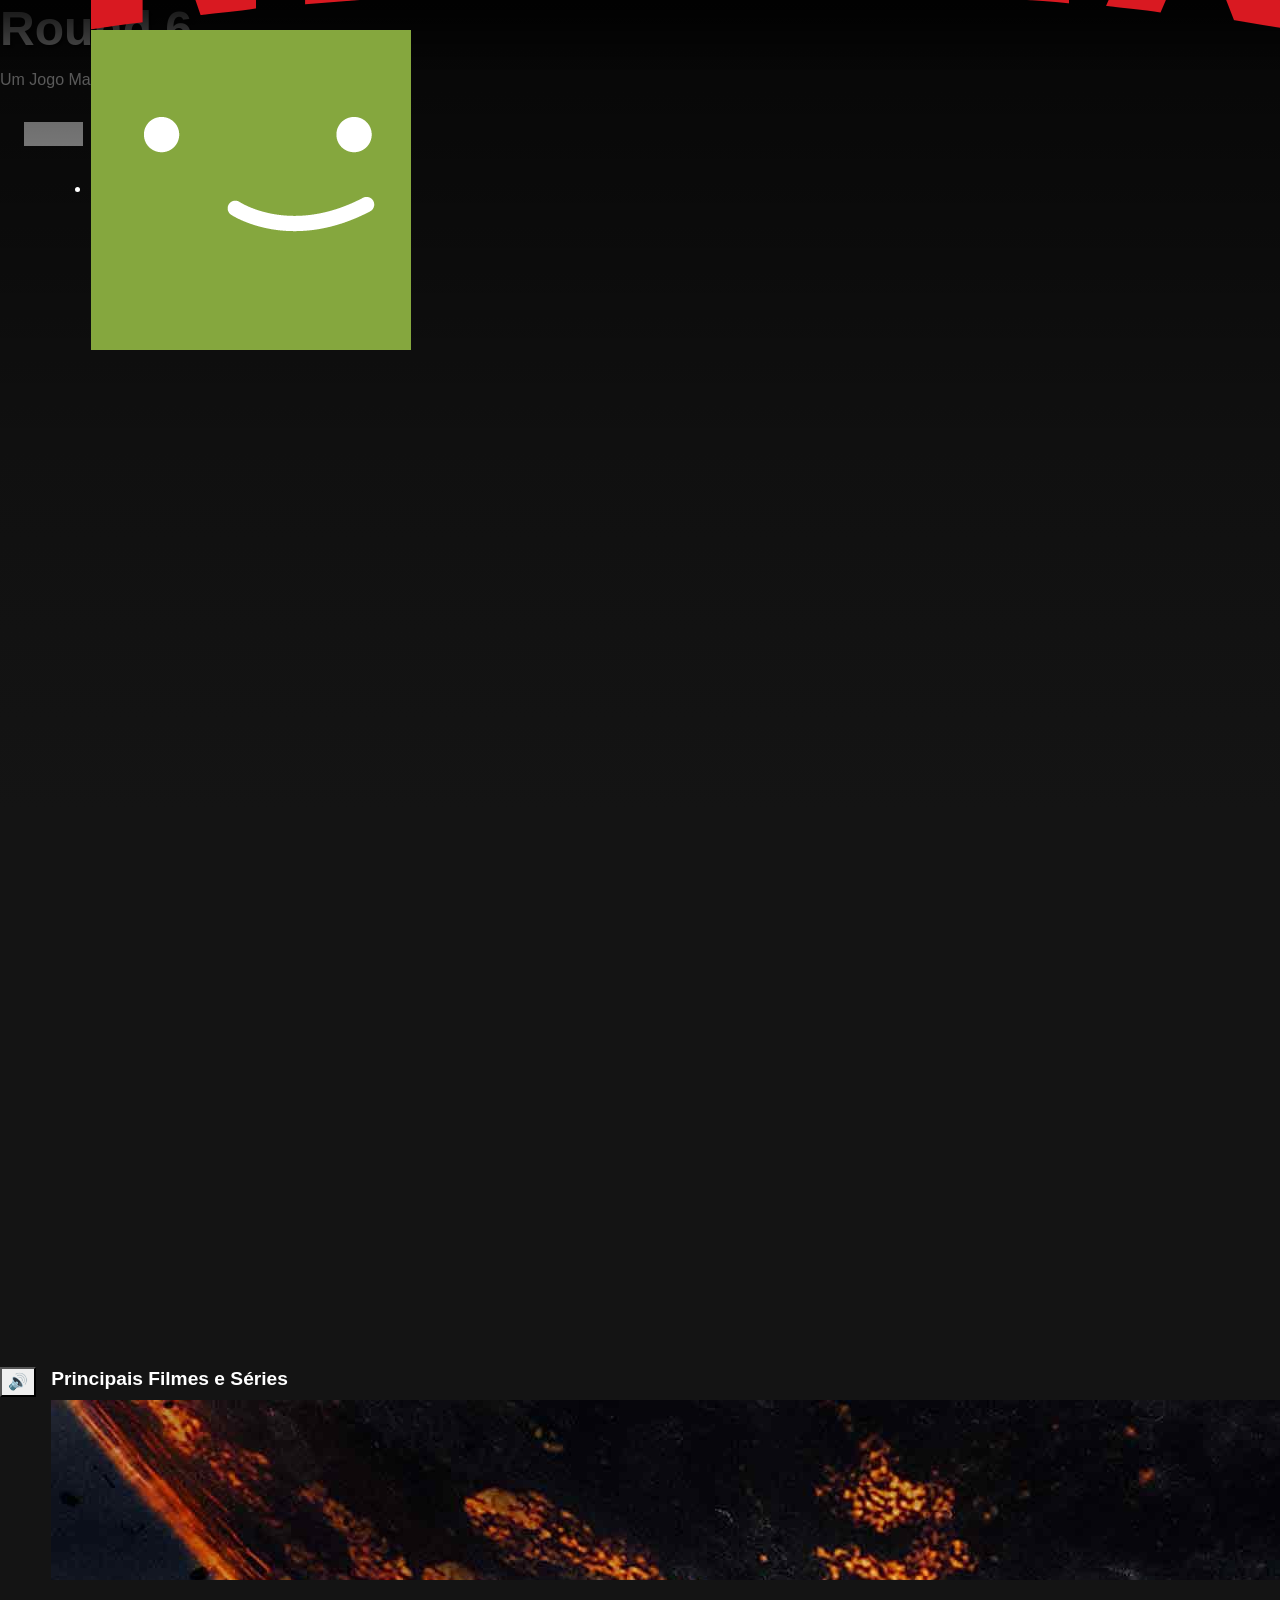
==== design_moderno_layout_3/index.html @ 36f43e3b "preparando para criar pagina raiz" ====
<!DOCTYPE html>
<html lang="pt-br">

<head>
    <link rel="stylesheet" href="https://stackpath.bootstrapcdn.com/bootstrap/4.1.3/css/bootstrap.min.css"
        integrity="sha384-MCw98/SFnGE8fJT3GXwEOngsV7Zt27NXFoaoApmYm81iuXoPkFOJwJ8ERdknLPMO" crossorigin="anonymous">
    <!-- LINHA ACIMA É O EFEITO BOOTSTRAP PARA O MENU DA PARTE DE BAIXO QUE LINKA PARA OUTROS FILMES-->
    <meta charset="UTF-8">
    <meta name="viewport" content="width=device-width, initial-scale=1.0">
    <title>NetFlix do Val</title>
    <link rel="stylesheet" href="style.css">
</head>

<body>

    <audio src="audio/tudum-netflix-sound.mp3" class="audio"></audio>

    <header class="navbar-netflix">
        <ul>
            <li><img src="img/logo.png" class="img-topo"></li>
            <li><img src="img/avatar.png" class="img-topo"></li>
        </ul>
    </header>

    <main class="hero-container">
        
        <h1 class="hero-title">Round 6</h1>
        
        <p class="hero-description">Um Jogo Macabro, criado por uma galera mt loka.</p>
    
        <div class="btn-container">
            <div class="btn-netflix">    
                <a class="btn-play">Assistir</a>
                <a class="btn-info">Mais Informações</a>
            </div>
        </div>
    </main>

    <video src="video/round6.mp4" class="hero-video" autoplay muted loop ></video>
    <div class="hero-overlay"></div>

    <button class="botao-som">🔊</button>


<!--ANTES CARROSSEL, E AGORA UMA FILEIRA DE FILMES, QUE ROLA AUTOMATICAMENTE-->

    <div class="row-container">
       
        <h2 class="row-title">Principais Filmes e Séries</h2>

        <div class="row-cards"> 
            <div class="movie-card">
                <img src="img/moonfall.jpg">
                <img src="img/hunter.jpg">
                <img src="img/f1.jpg">
                <img src="img/chokehold.jpg">
                <img src="img/abyss.jpg">
                <img src="img/jaula.jpg">
            </div>

        </div>

    <!--   
        <a class="carousel-control-prev" href="#carouselExampleIndicators" role="button" data-slide="prev">
            BOTÃO DO TIPO "LINK" PARA SELECIONAR OS ITENS ANTERIORES DO CARROSSEL
            <span class="carousel-control-prev-icon" aria-hidden="true"></span>
            TAG PARA ESTILIZAR O BOTÃO/LINK, NESSE CASO, PARA ESCONDER O NOME 
            <span class="sr-only">Anterior</span>
           TAG PARA ESTILIZAR O BOTÃO/LINK, NESSE CASO, DIZER QUAL A FUNÇÃO DELE
        </a>
        <a class="carousel-control-next" href="#carouselExampleIndicators" role="button" data-slide="next">
            MESMA COISA DO ANTERIOR, MAS COM A FUNÇÃO DE AVANÇAR OS ITENS DO CARROSSEL
            <span class="carousel-control-next-icon" aria-hidden="true"></span>
            <span class="sr-only">Próximo</span>
        </a>
    -->
    </div>


    <div class="modal">
        <!--DIV COM DETALHES DO FILME/SERIE DA CAPA DA PAGINA, DEPOIS, QUE O USUÁRIO CLICAR NO BOTÃO "MAIS INFORMAÇÕES"-->
        <div class="modal-conteudo">
            <h2>Round 6</h2>
            <p>A série Round 6 é uma ficção sul-coreana original da Netflix que conta a história de um grupo de pessoas
                que aceitam um convite para participar de um jogo mortal de sobrevivência:
            </p>
            <p>Genero: Terror Ação Suspense</p>
            <p>Ano de Lançamento: 2021</p>
        </div>
    </div>

   

    <script src="scripts.js">

    </script>
</body>

</html>
---- design_moderno_layout_3/style.css ----
/*EFEITO NOS ELEMENTOS DE DESCRIÇÃO(INFORMAÇÕES) - (TAGS: H1, H2, P) - DO FILME/SERIE PRINCIPAL DA CAPA DA PAGINA*/
@import url('https://fonts.googleapis.com/css2?family=Kablammo&display=swap');

/* Reset simples para consistência */
body {
    background-color: #141414;
    /* Preto oficial Netflix */
    color: #fff;
    font-family: 'Helvetica Neue', Helvetica, Arial, sans-serif;
    margin: 0;
    overflow-x: hidden;
}

/* Header Transparente com Degradê */
.navbar-netflix {
    position: fixed;
    top: 0;
    width: 100%;
    height: 70px;
    background: linear-gradient(180deg, rgba(0, 0, 0, 0.7) 10%, transparent);
    display: flex;
    justify-content: space-between;
    align-items: center;
    padding: 0 4%;
    z-index: 10;
}




/* Área Principal (Hero/Destaque com Vídeo) */

/*  [MAIN-BOX OU CAPA]  */
.hero-container {
    position: relative;
    height: 80vh;
    /* Ocupa 80% da altura da tela */
    width: 100%;
}

/*  [CAPA-TITULO <h1>]  */
.hero-title {
    font-size: 3rem;
    font-weight: 800;
    margin-bottom: 10px;
    text-shadow: 2px 2px 4px rgba(0, 0, 0, 0.6);
}

/*  [CAPA-DESCRIÇÃO <p>]  */
.hero-description {
    font-size: 1rem;
    max-width: 500px;
    margin-bottom: 20px;
    color: #e5e5e5;
}



/* [NOVA <div> PARA OS BOTÕES/LINK] */
.btn-container {
    display: flex;
    gap: 12px;
}

/* [CUSTOMIZAC_BOTOES/LINK] - UMA <div> DENTRO DA OUTRA */
.btn-netflix {
    padding: 10px 24px;
    border-radius: 4px;
    font-weight: bold;
    font-size: 1rem;
    border: none;
    cursor: pointer;
    display: flex;
    align-items: center;
    gap: 8px;
}

/* [LINK-ASSISTIR <a>] */
.btn-play {
    background-color: #ffffff;
    color: #000;
}

.btn-play:hover {
    background-color: rgba(255, 255, 255, 0.75);
}

/* [LINK-INFO <a>] */
.btn-info {
    background-color: rgba(109, 109, 110, 0.7);
    color: #fff;
}

.btn-info:hover {
    background-color: rgba(109, 109, 110, 0.4);
}



/* [VIDEO]  */
.hero-video {
    width: 100%;
    height: 100%;
    object-fit: cover;
}

/* Degradê escuro sobre o vídeo para dar leitura ao texto */
/* Obs.: Criar uma <div> para o efeito do video, com “class = hero-overlay” */

/* [EFEITO VIDEO]  */
.hero-overlay {
    position: absolute;
    inset: 0;
    background: linear-gradient(0deg, #141414 10%, rgba(0, 0, 0, 0.2) 50%, rgba(0, 0, 0, 0.7) 100%);
    display: flex;
    flex-direction: column;
    justify-content: flex-end;
    padding: 0 4% 40px 4%;
}




/* [CARROSEL] */

/* Fileira de Filmes com Scroll Horizontal Nativo (Igual ao App da Netflix) */
/* Fileira em Inglês é “row”, por isso será adotado */

/* [CAROUSEL SLIDE > fileira-container ] */
.row-container {
    padding: 0 0 20px 4%;
    margin-top: -30px;
    /* Sobrepõe levemente o gradiente do hero */
    position: relative;
    z-index: 5;
}

/* [TITULO-CARROSEL > fileira-titulo] */
.row-title {
    font-size: 1.2rem;
    font-weight: 700;
    margin-bottom: 10px;
}


/* Lista horizontal deslizável */

/* Uma <div> para todas as imagens [CAROUSEL-INNER > fileira-cards] */
.row-cards {
    display: flex;
    gap: 8px;
    overflow-x: auto;
    scroll-behavior: smooth;
    padding-bottom: 10px;
}

/* Esconde a barra de scroll padrão mantendo a funcionalidade de deslizar */
.row-cards::-webkit-scrollbar {
    display: none;
}




/* Class para todas as imagens do Carrossel [CAROUSEL-ITEM > card-filme] */

.movie-card {
    min-width: 120px;
    height: 170px;
    border-radius: 4px;
    object-fit: cover;
    transition: transform 0.3s ease;
    cursor: pointer;
}

.movie-card :hover {
    transform: scale(1.08);
}



/* [RESPONSIVO] */

/* Ajustes Responsivos para Telas de Smartphones */


@media (max-width: 600px) {
    .hero-container {
        height: 65vh;
    }

    .hero-title {
        font-size: 2rem;
    }

    .hero-description {
        font-size: 0.85rem;
        display: -webkit-box;
        -webkit-line-clamp: 2;
        line-clamp: 2; /* 👈 Adicione esta linha para limpar o aviso do VS Code */
        -webkit-box-orient: vertical;
        overflow: hidden;
    }

    .btn-netflix {
        font-size: 0.85rem;
        padding: 8px 16px;
    }

    .movie-card {
        min-width: 100px;
        height: 140px;
    }
}
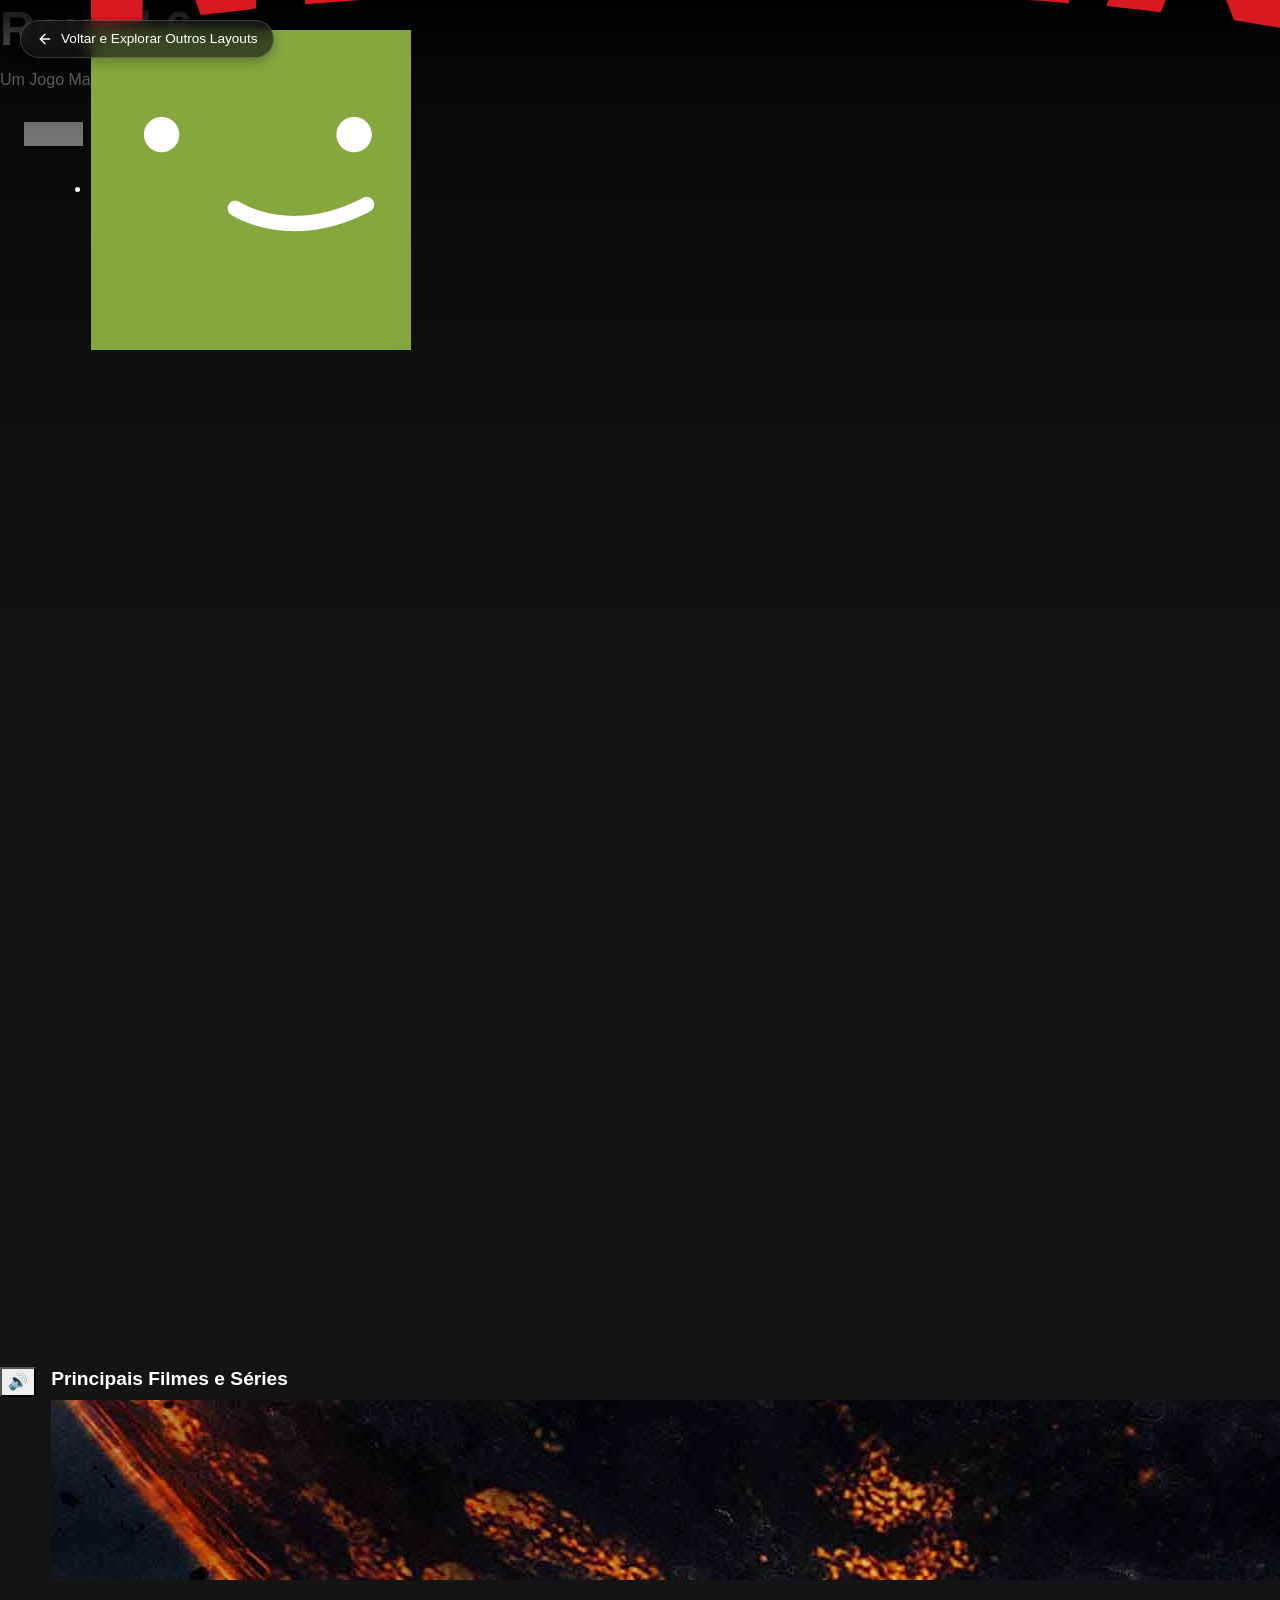
==== commit 40ec18b2: "Adicionado botão voltar em todos os layouts" ====
--- a/design_moderno_layout_3/index.html
+++ b/design_moderno_layout_3/index.html
@@ -12,6 +12,15 @@
 </head>
 
 <body>
+
+        <!-- Botão discreto para retornar à capa do Netflix -->
+<a href="../index.html" class="btn-back-home" title="Voltar para a seleção de layouts">
+  <svg xmlns="http://www.w3.org/2000/svg" width="16" height="16" viewBox="0 0 24 24" fill="none" stroke="currentColor" stroke-width="2" stroke-linecap="round" stroke-linejoin="round">
+    <line x1="19" y1="12" x2="5" y2="12"></line>
+    <polyline points="12 19 5 12 12 5"></polyline>
+  </svg>
+  <span>Voltar e Explorar Outros Layouts</span>
+</a>
 
     <audio src="audio/tudum-netflix-sound.mp3" class="audio"></audio>
 
--- a/design_moderno_layout_3/style.css
+++ b/design_moderno_layout_3/style.css
@@ -197,7 +197,8 @@
         font-size: 0.85rem;
         display: -webkit-box;
         -webkit-line-clamp: 2;
-        line-clamp: 2; /* 👈 Adicione esta linha para limpar o aviso do VS Code */
+        line-clamp: 2;
+        /* 👈 Adicione esta linha para limpar o aviso do VS Code */
         -webkit-box-orient: vertical;
         overflow: hidden;
     }
@@ -211,4 +212,70 @@
         min-width: 100px;
         height: 140px;
     }
+}
+
+
+
+
+/* Botão Discreto de Voltar */
+.btn-back-home {
+    position: fixed;
+    top: 20px;
+    left: 20px;
+    z-index: 9999;
+    /* Garante que fique acima de todos os elementos da página */
+
+    display: inline-flex;
+    align-items: center;
+    gap: 8px;
+
+    padding: 8px 16px;
+    border-radius: 20px;
+    /* Formato pílula elegante */
+
+    font-family: -apple-system, BlinkMacSystemFont, 'Segoe UI', Roboto, sans-serif;
+    font-size: 0.85rem;
+    font-weight: 500;
+    text-decoration: none;
+
+    /* Visual sutil com transparência (efeito Glassmorphism) */
+    color: #ffffff;
+    background-color: rgba(20, 20, 20, 0.65);
+    border: 1px solid rgba(255, 255, 255, 0.18);
+    backdrop-filter: blur(8px);
+    /* Efeito de vidro fosco */
+
+    box-shadow: 0 4px 12px rgba(0, 0, 0, 0.25);
+    transition: all 0.3s ease;
+}
+
+/* Ícone do botão */
+.btn-back-home svg {
+    transition: transform 0.3s ease;
+}
+
+/* Efeito ao passar o mouse (Hover) */
+.btn-back-home:hover {
+    background-color: rgba(255, 255, 255, 0.95);
+    color: #141414;
+    /* Inverte a cor para dar destaque */
+    border-color: #ffffff;
+    box-shadow: 0 6px 16px rgba(0, 0, 0, 0.4);
+    transform: translateY(-2px);
+    /* Eleva levemente */
+}
+
+.btn-back-home:hover svg {
+    transform: translateX(-3px);
+    /* A setinha dá um leve salto para a esquerda */
+}
+
+/* Ajuste para telas pequenas (Celulares) */
+@media (max-width: 768px) {
+    .btn-back-home {
+        top: 12px;
+        left: 12px;
+        padding: 6px 12px;
+        font-size: 0.75rem;
+    }
 }
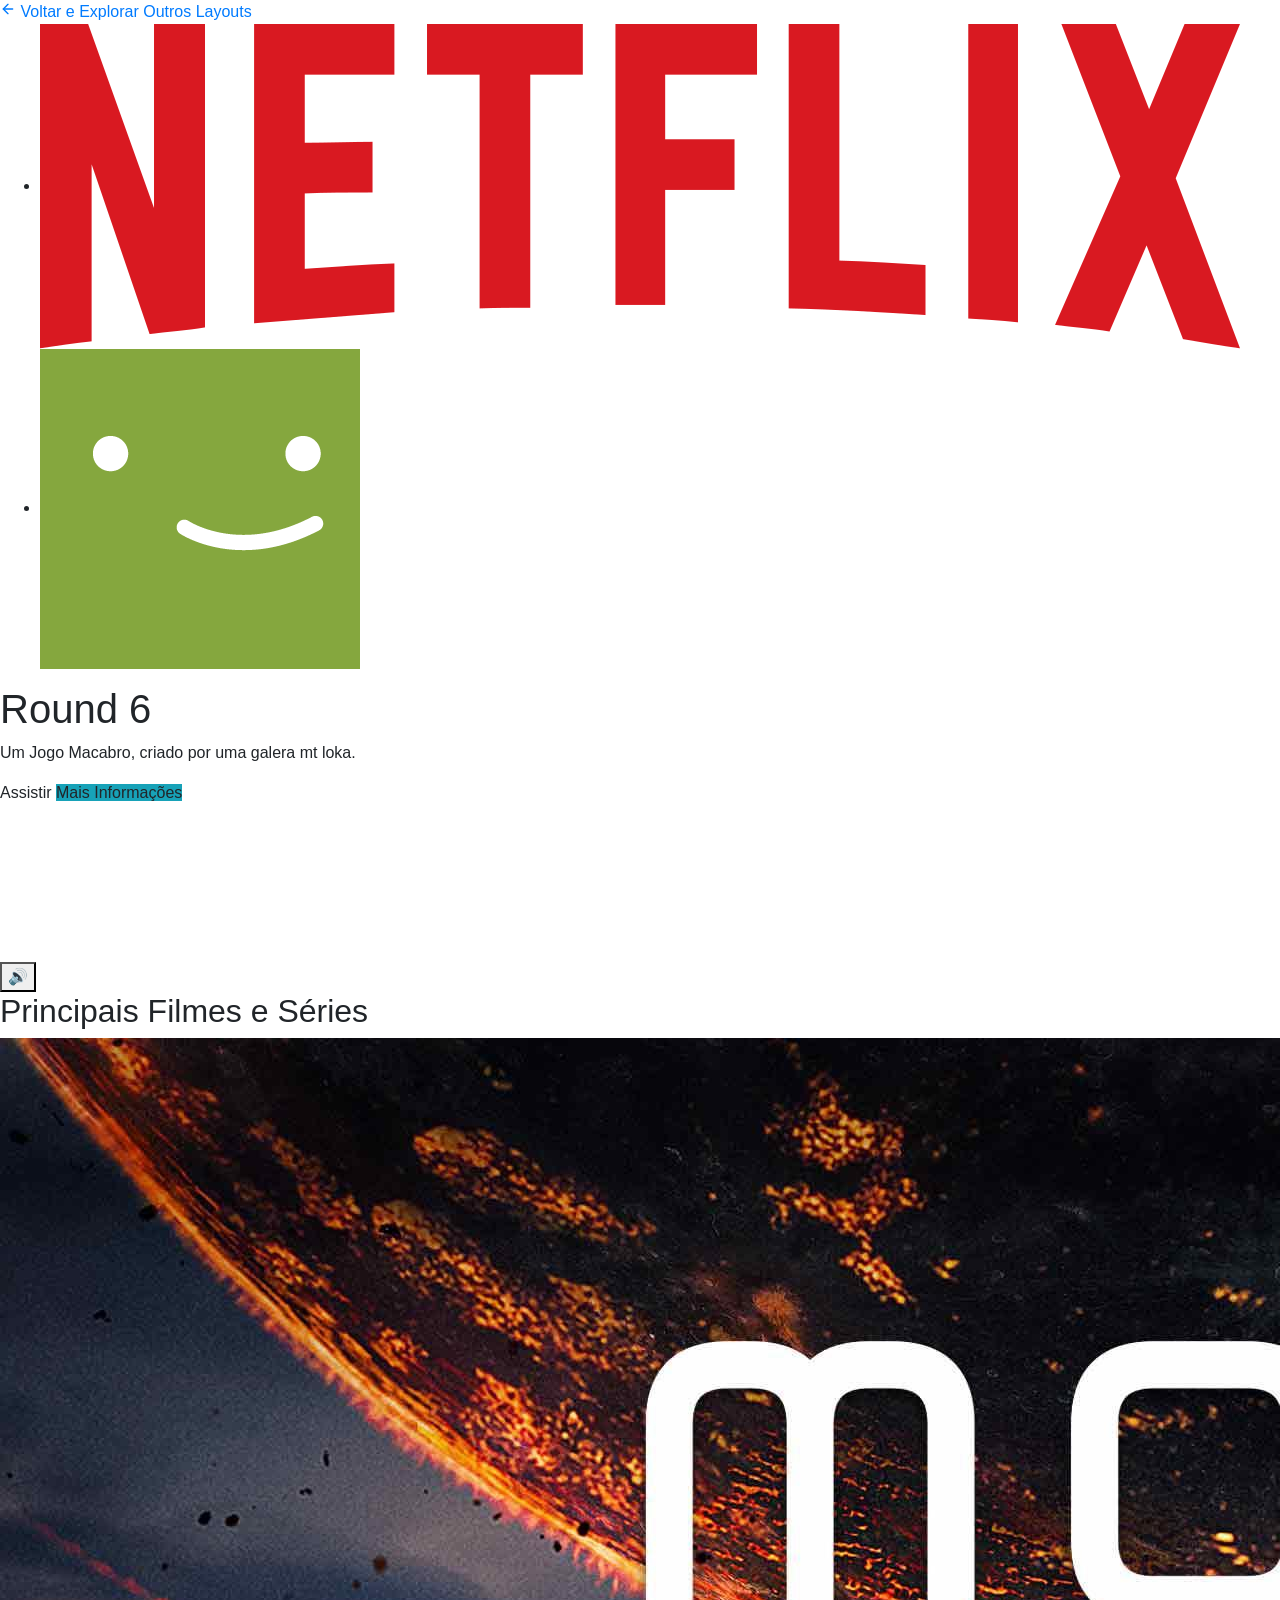
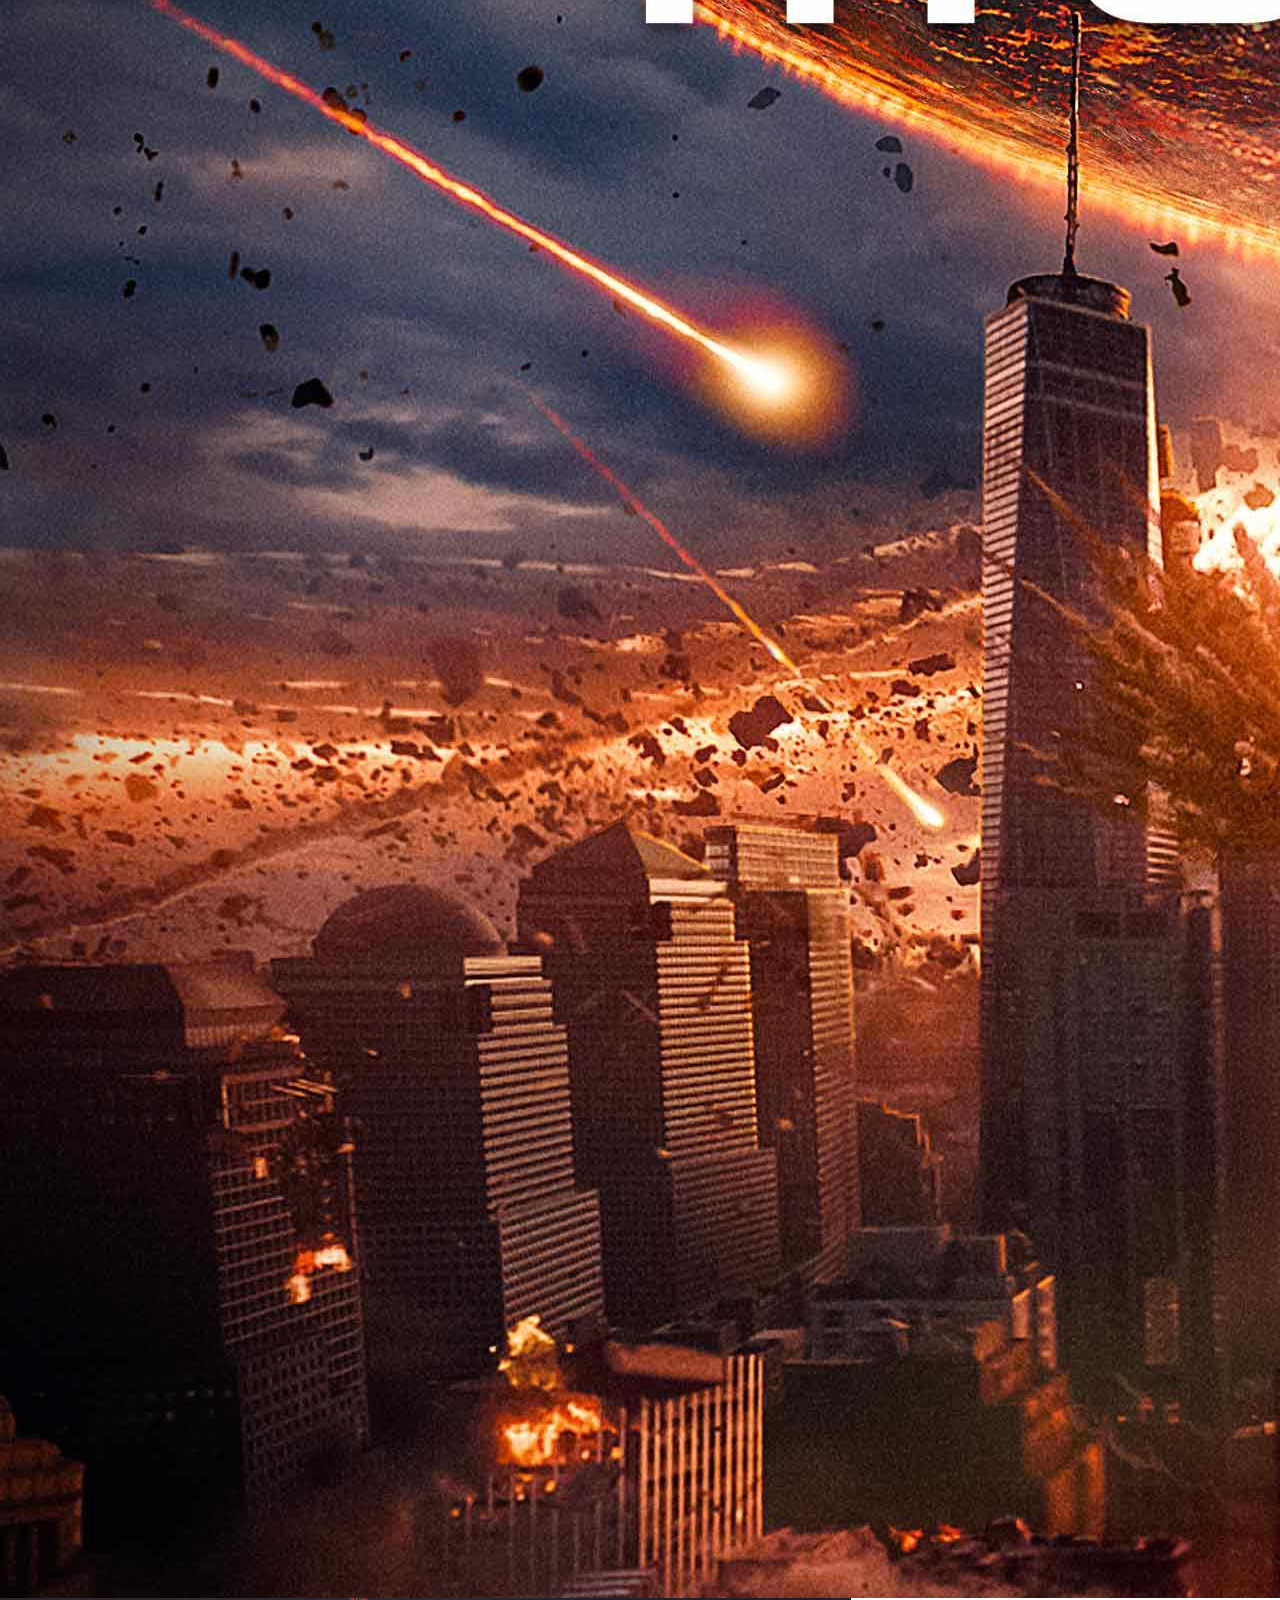
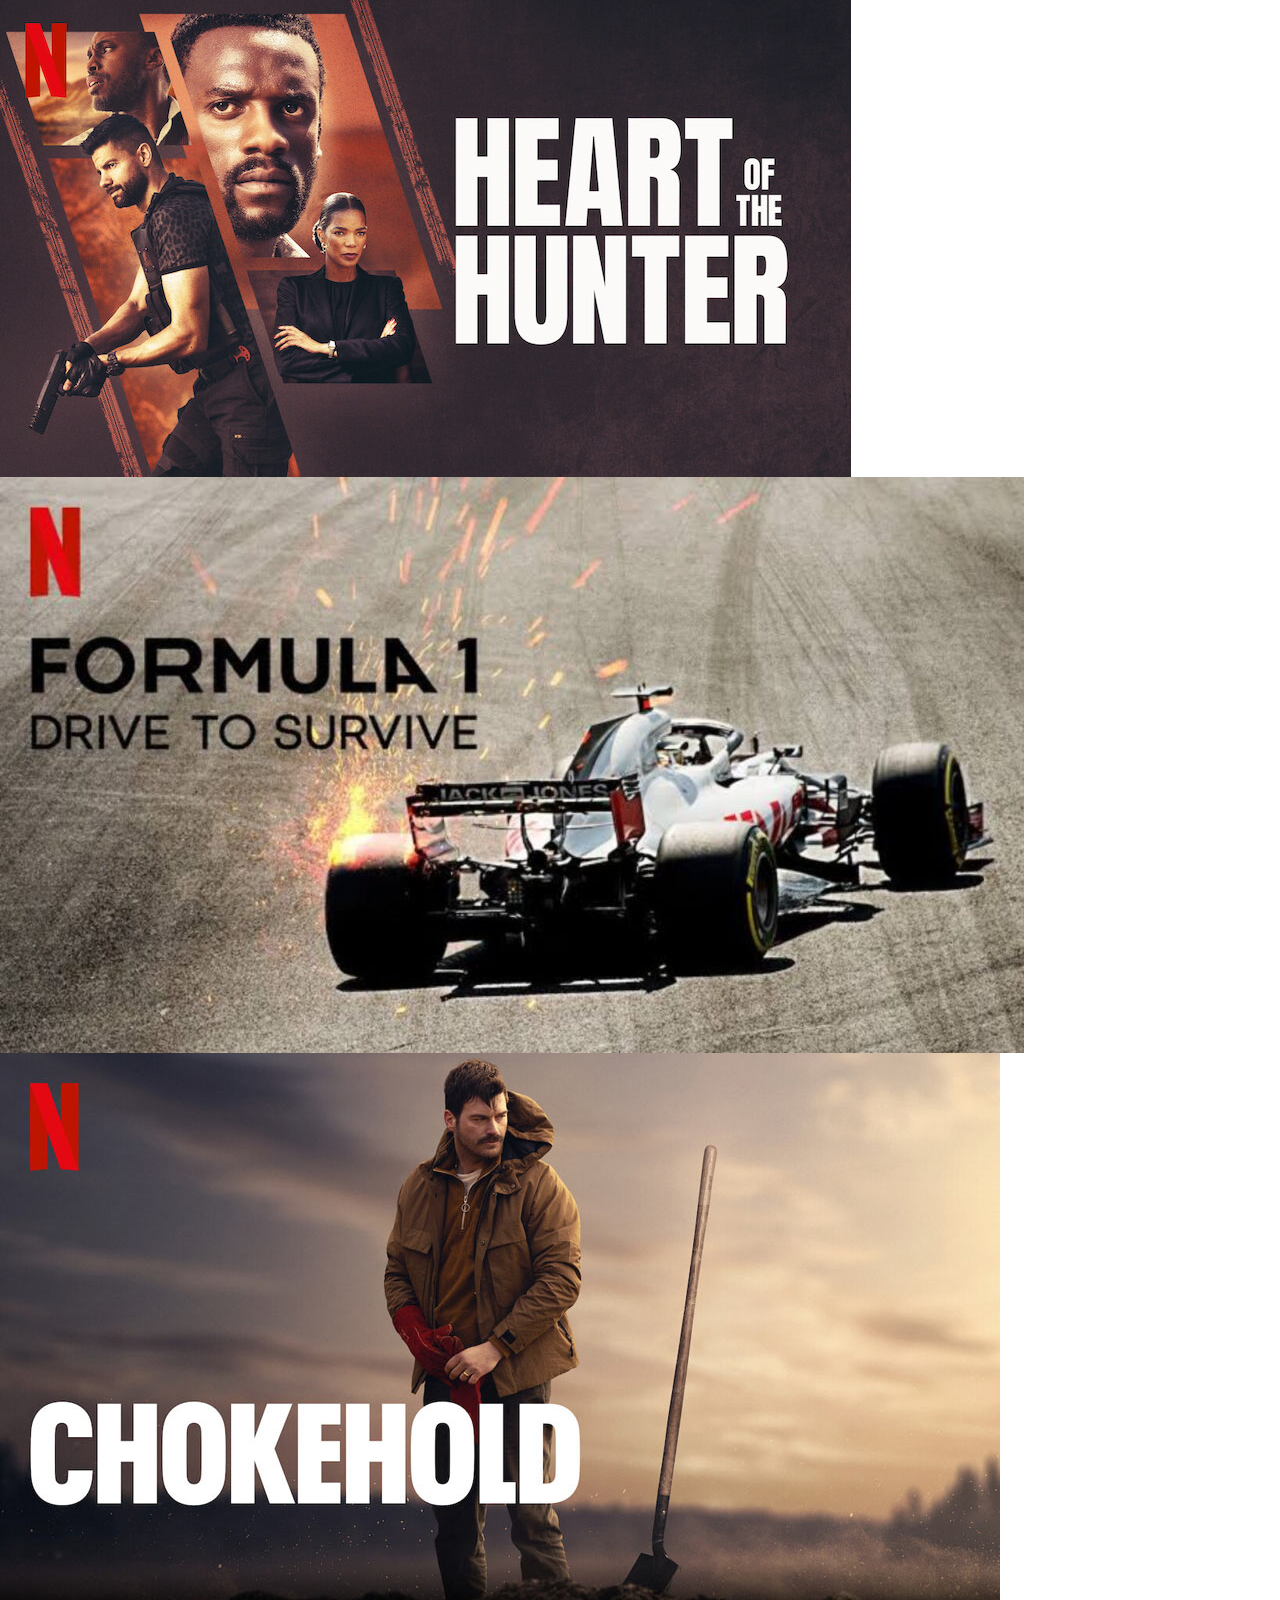
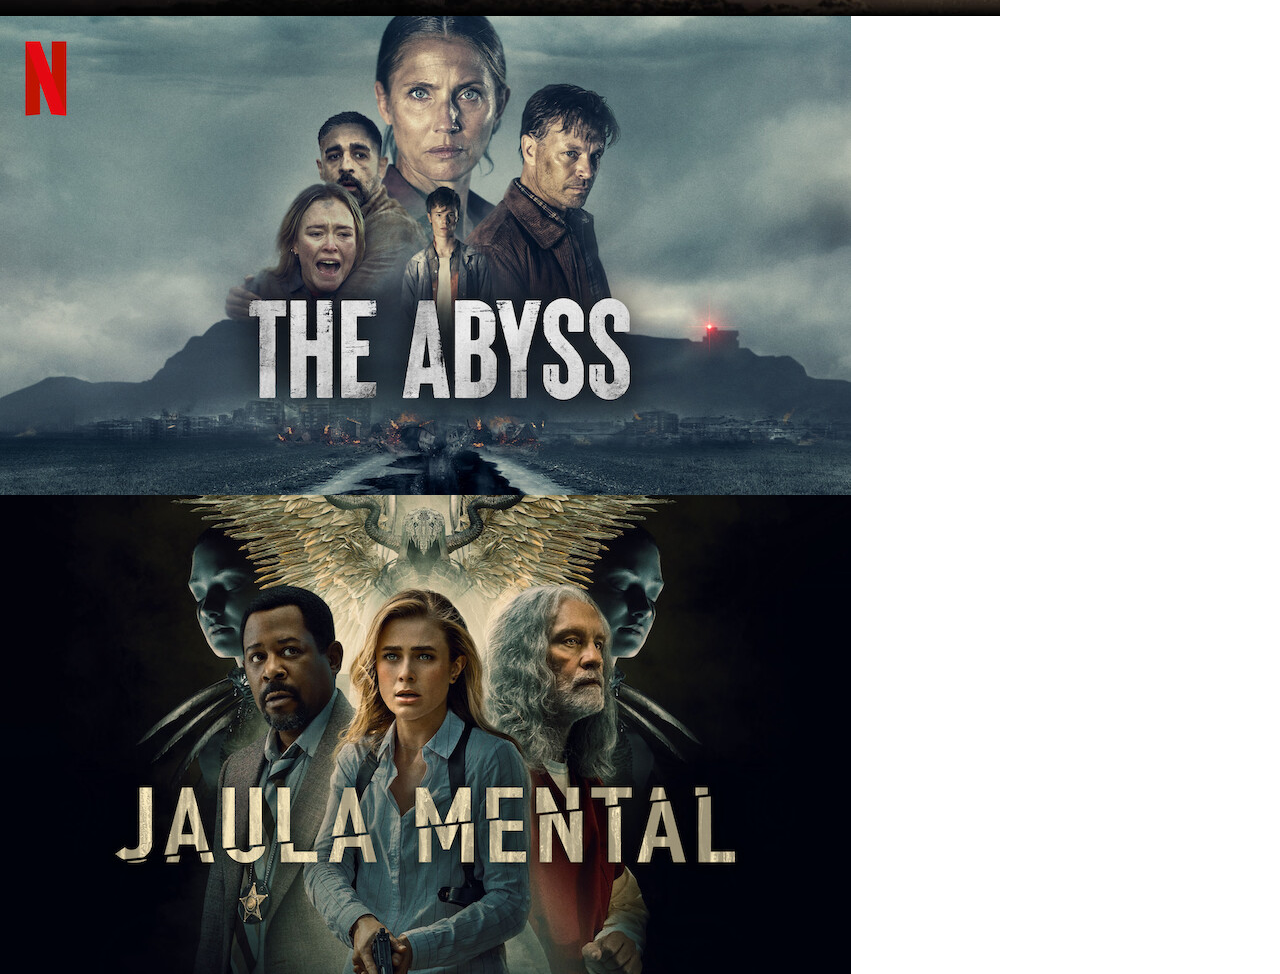
==== commit 5ce1dd5e: "Links do css e js ajustados para cada layout" ====
--- a/design_moderno_layout_3/index.html
+++ b/design_moderno_layout_3/index.html
@@ -8,7 +8,7 @@
     <meta charset="UTF-8">
     <meta name="viewport" content="width=device-width, initial-scale=1.0">
     <title>NetFlix do Val</title>
-    <link rel="stylesheet" href="style.css">
+    <link rel="stylesheet" href="./design_moderno_layout_3/style.css">
 </head>
 
 <body>
@@ -100,7 +100,7 @@
 
    
 
-    <script src="scripts.js">
+    <script src="design_moderno_layout_3/scripts.js">
 
     </script>
 </body>
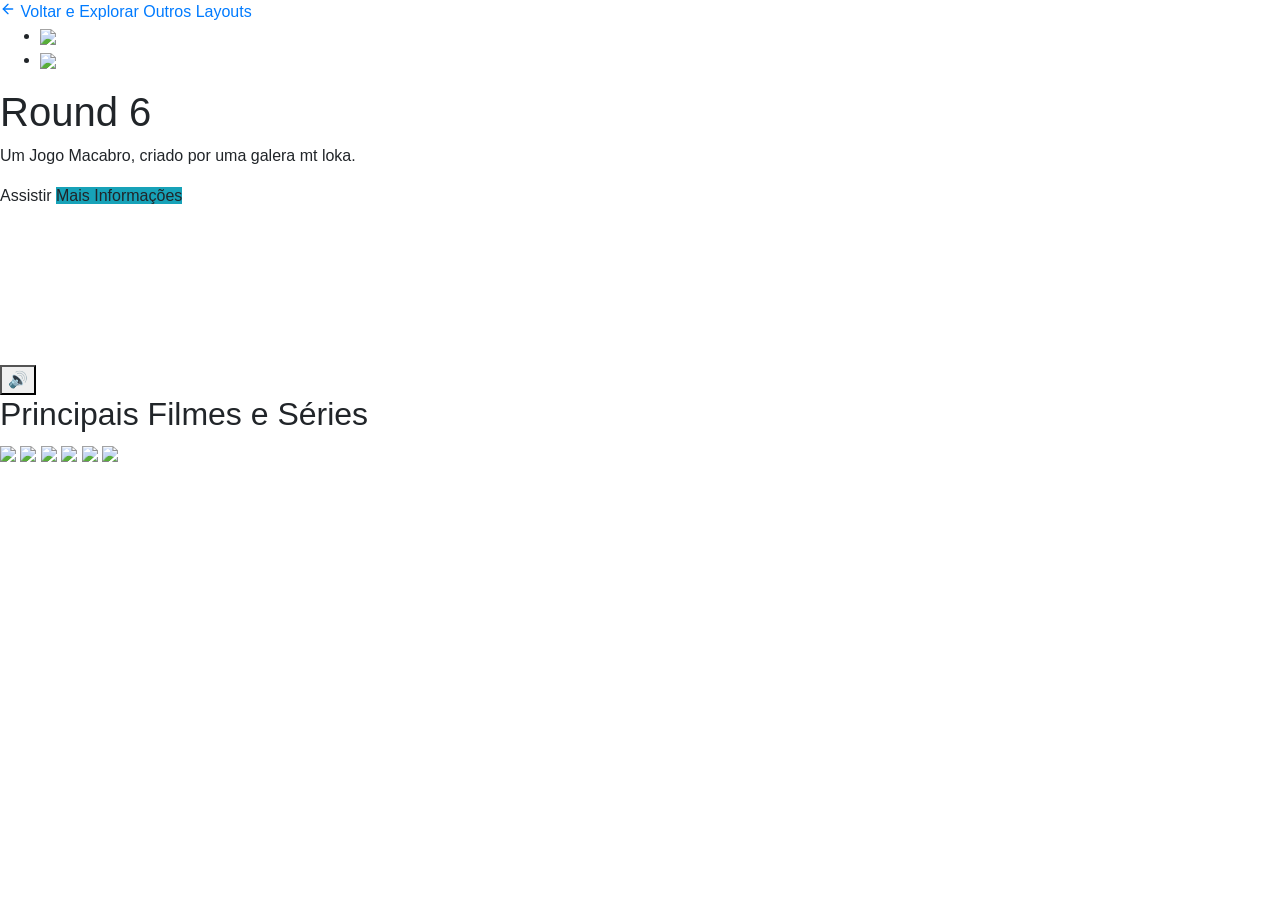
==== commit 32c22ec4: "ajustes nos linkis layout 3" ====
--- a/design_moderno_layout_3/index.html
+++ b/design_moderno_layout_3/index.html
@@ -14,7 +14,7 @@
 <body>
 
         <!-- Botão discreto para retornar à capa do Netflix -->
-<a href="../index.html" class="btn-back-home" title="Voltar para a seleção de layouts">
+<a href="./index.html" class="btn-back-home" title="Voltar para a seleção de layouts">
   <svg xmlns="http://www.w3.org/2000/svg" width="16" height="16" viewBox="0 0 24 24" fill="none" stroke="currentColor" stroke-width="2" stroke-linecap="round" stroke-linejoin="round">
     <line x1="19" y1="12" x2="5" y2="12"></line>
     <polyline points="12 19 5 12 12 5"></polyline>
@@ -22,12 +22,12 @@
   <span>Voltar e Explorar Outros Layouts</span>
 </a>
 
-    <audio src="audio/tudum-netflix-sound.mp3" class="audio"></audio>
+    <audio src="design_moderno_layout_3/audio/tudum-netflix-sound.mp3" class="audio"></audio>
 
     <header class="navbar-netflix">
         <ul>
-            <li><img src="img/logo.png" class="img-topo"></li>
-            <li><img src="img/avatar.png" class="img-topo"></li>
+            <li><img src="design_moderno_layout_3/img/logo.png" class="img-topo"></li>
+            <li><img src="design_moderno_layout_3/img/avatar.png" class="img-topo"></li>
         </ul>
     </header>
 
@@ -45,7 +45,7 @@
         </div>
     </main>
 
-    <video src="video/round6.mp4" class="hero-video" autoplay muted loop ></video>
+    <video src="design_moderno_layout_3/video/round6.mp4" class="hero-video" autoplay muted loop ></video>
     <div class="hero-overlay"></div>
 
     <button class="botao-som">🔊</button>
@@ -59,12 +59,12 @@
 
         <div class="row-cards"> 
             <div class="movie-card">
-                <img src="img/moonfall.jpg">
-                <img src="img/hunter.jpg">
-                <img src="img/f1.jpg">
-                <img src="img/chokehold.jpg">
-                <img src="img/abyss.jpg">
-                <img src="img/jaula.jpg">
+                <img src="design_moderno_layout_3/img/moonfall.jpg">
+                <img src="design_moderno_layout_3/img/hunter.jpg">
+                <img src="design_moderno_layout_3/img/f1.jpg">
+                <img src="design_moderno_layout_3/img/chokehold.jpg">
+                <img src="design_moderno_layout_3/img/abyss.jpg">
+                <img src="design_moderno_layout_3/img/jaula.jpg">
             </div>
 
         </div>
